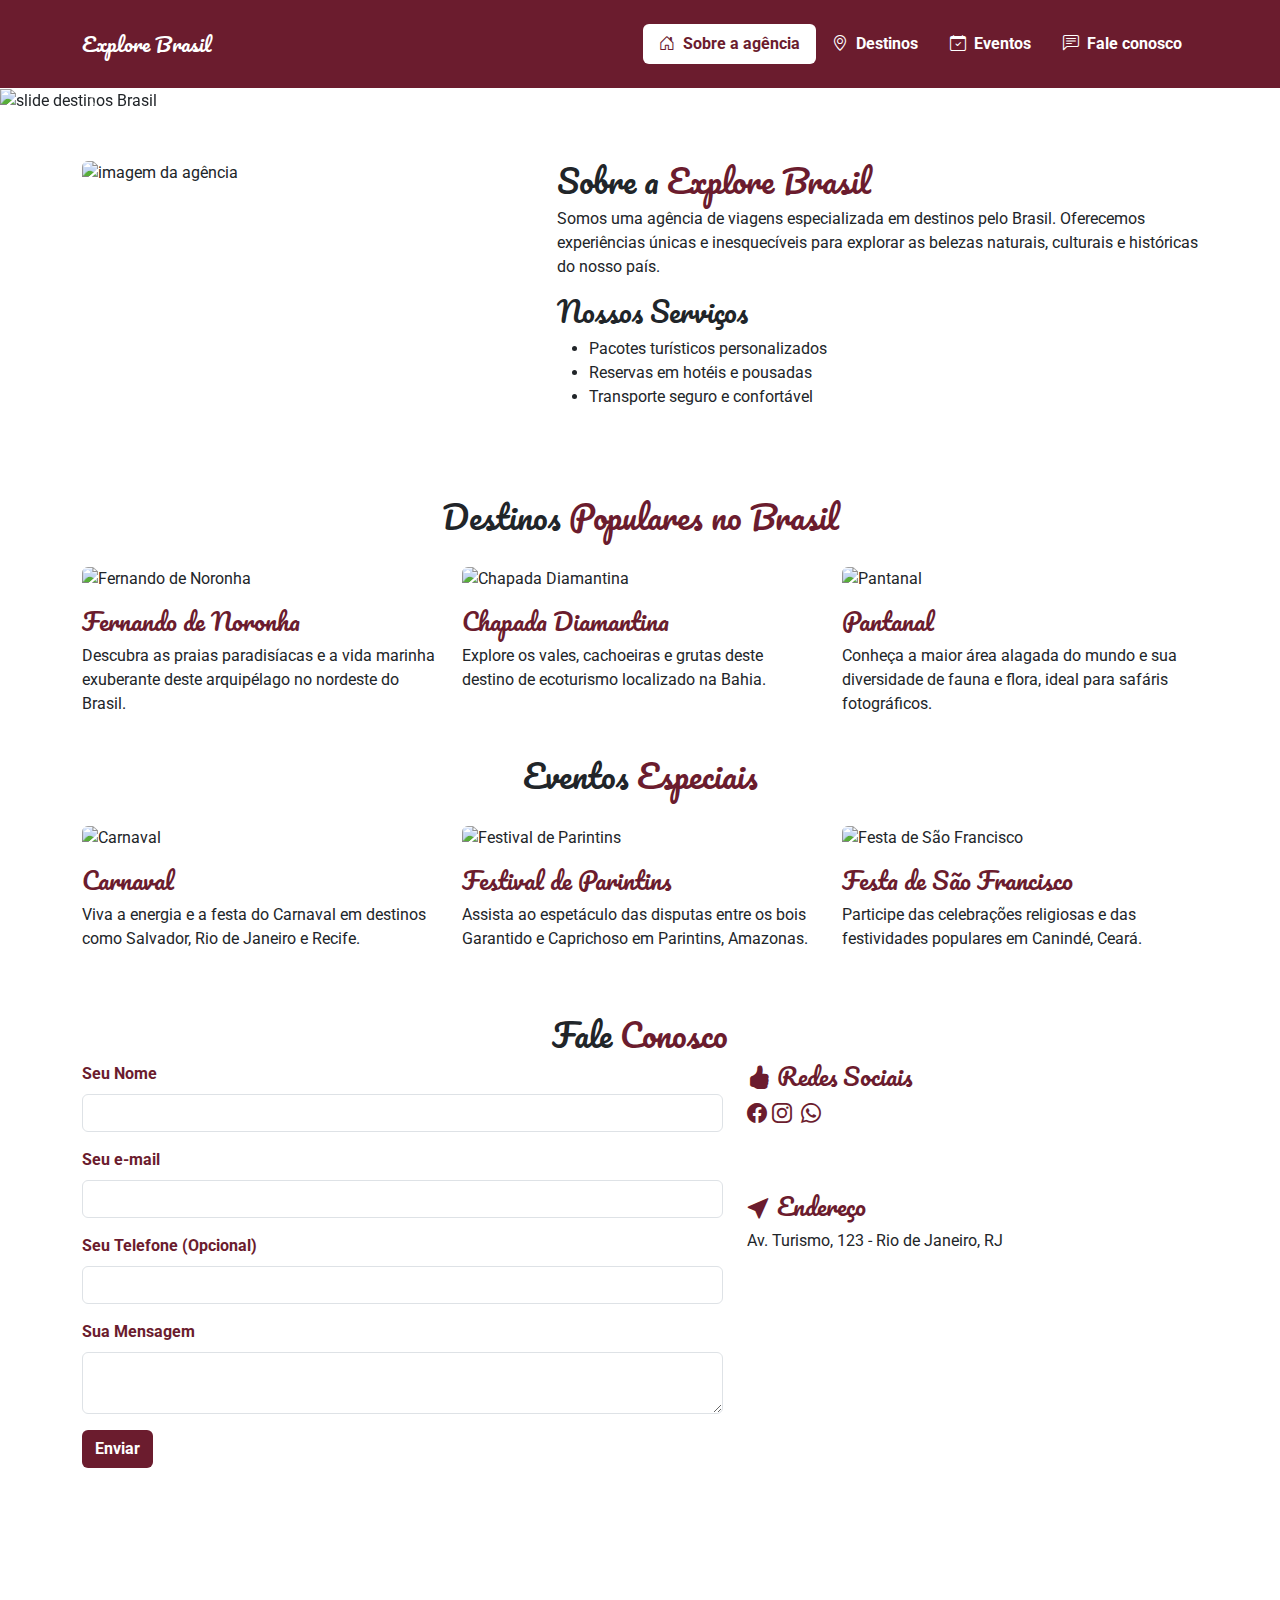
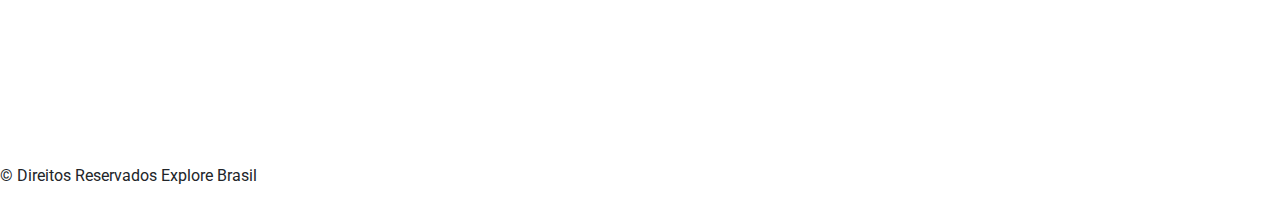
==== index.html @ b636f9ee "Projeto 3" ====
<!DOCTYPE html>
<html lang="pt-BR">
<head>
    <meta charset="UTF-8">
    <meta name="viewport" content="width=device-width, initial-scale=1.0">
    <title>Explore Brasil</title>
    <link rel="stylesheet" href="https://cdn.jsdelivr.net/npm/bootstrap@5.3.2/dist/css/bootstrap.min.css">
    <link rel="preconnect" href="https://fonts.googleapis.com">
    <link rel="preconnect" href="https://fonts.gstatic.com" crossorigin>
    <link href="https://fonts.googleapis.com/css2?family=Pacifico&family=Roboto:wght@400;700&display=swap" rel="stylesheet">
    <link rel="stylesheet" href="https://cdn.jsdelivr.net/npm/bootstrap-icons@1.11.1/font/bootstrap-icons.css">
    <link rel="stylesheet" href="main.css">
    
</head>
<body>
    <header class="navbar navbar-expand-lg sticky-top p-4" id="cabecalho">
        <div class="container">
            <h1 class="navbar-brand m-0 section-title">Explore Brasil</h1>
            <button class="navbar-toggler" data-bs-toggle="collapse" data-bs-target="#menu-navegacao">
                <span class="navbar-toggler-icon"></span>
            </button>
            <nav class="navbar-collapse collapse  justify-content-end" id="menu-navegacao">
                <ul class="nav nav-pills d-block d-md-flex">
                    <li class="nav-item fw-bold">
                        <a href="#sobre-a-agencia" class="nav-link">
                            <i class="bi bi-house-door me-1"></i>
                            Sobre a agência
                        </a>
                    </li>
                    <li class="nav-item fw-bold">
                        <a href="#destinos" class="nav-link">
                            <i class="bi bi-geo-alt me-1"></i>
                            Destinos
                        </a>
                    </li>
                    <li class="nav-item fw-bold">
                        <a href="#eventos" class="nav-link">
                            <i class="bi bi-calendar-check me-1"></i>
                            Eventos
                        </a>
                    </li>
                    <li class="nav-item fw-bold">
                        <a href="#contato" class="nav-link">
                            <i class="bi bi-chat-left-text me-1"></i>
                            Fale conosco
                        </a>
                    </li>
                </ul>
            </nav>
        </div>
    </header>
    <div data-bs-spy="scroll" data-bs-target="#cabecalho" data-bs-smooth-scroll="true">
        <section id="sobre-a-agencia">
            <div class="carousel slide" data-bs-ride="carousel" id="carousel">
                <div class="carousel-inner">
                    <div class="carousel-item active" data-bs-interval="2000">
                        <img src="./images/slides/brasil1.png" alt="slide destinos Brasil">
                    </div>
                    <div class="carousel-item" data-bs-interval="2000">
                        <img src="./images/slides/brasil2.png" alt="slide destinos Brasil">
                    </div>
                    <div class="carousel-item" data-bs-interval="2000">
                        <img src="./images/slides/brasil3.png" alt="slide destinos Brasil">
                    </div>
                </div>
                <button class="carousel-control-prev" type="button" data-bs-target="#carousel" data-bs-slide="prev">
                    <span class="carousel-control-prev-icon"></span>
                </button>
                <button class="carousel-control-next" type="button" data-bs-target="#carousel" data-bs-slide="next">
                    <span class="carousel-control-next-icon"></span>
                </button>
                <div class="carousel-indicators">
                    <button type="button" data-bs-target="#carousel" class="active" data-bs-slide-to="0"></button>
                    <button type="button" data-bs-target="#carousel" data-bs-slide-to="1"></button>
                    <button type="button" data-bs-target="#carousel" data-bs-slide-to="2"></button>
                </div>
            </div>
            <div class="pt-5 pb-5">
                <div class="container">
                    <div class="row">
                        <div class="col-md-5">
                            <img src="./images/agencia.jpg" class="d-block w-100 rounded" alt="imagem da agência">
                        </div>
                        <div class="col-md-7 mt-3 mt-md-0">
                            <h2 class="section-title">Sobre a <span class="text-colored">Explore Brasil</span></h2>
                            <p>
                                Somos uma agência de viagens especializada em destinos pelo Brasil. Oferecemos experiências únicas e inesquecíveis para explorar as belezas naturais, culturais e históricas do nosso país.
                            </p>
                            <h3 class="section-title">Nossos Serviços</h3>
                            <ul>
                                <li>
                                    Pacotes turísticos personalizados
                                </li>
                                <li>
                                    Reservas em hotéis e pousadas
                                </li>
                                <li>
                                    Transporte seguro e confortável
                                </li>
                            </ul>
                        </div>
                    </div>
                </div>
            </div>
        </section>
        <section id="destinos">
            <div class="container">
                <div class="row">
                    <h2 class="section-title text-center mt-4">Destinos <span class="text-colored">Populares no Brasil</span></h2>
                </div>
                <div class="row mt-4">
                    <div class="col-md-4">
                        <img src="./images/destinos/noronha.jpg" alt="Fernando de Noronha" class="d-block w-100 rounded mb-3">
                        <h3 class="section-title text-colored fs-4">
                            Fernando de Noronha
                        </h3>
                        <p>
                            Descubra as praias paradisíacas e a vida marinha exuberante deste arquipélago no nordeste do Brasil.
                        </p>
                    </div>
                    <div class="col-md-4">
                        <img src="./images/destinos/chapada.jpg" alt="Chapada Diamantina" class="d-block w-100 rounded mb-3">
                        <h3 class="section-title text-colored fs-4">
                            Chapada Diamantina
                        </h3>
                        <p>
                            Explore os vales, cachoeiras e grutas deste destino de ecoturismo localizado na Bahia.
                        </p>
                    </div>
                    <div class="col-md-4">
                        <img src="./images/destinos/pantanal.jpg" alt="Pantanal" class="d-block w-100 rounded mb-3">
                        <h3 class="section-title text-colored fs-4">
                            Pantanal
                        </h3>
                        <p>
                            Conheça a maior área alagada do mundo e sua diversidade de fauna e flora, ideal para safáris fotográficos.
                        </p>
                    </div>
                </div>
            </div>
        </section>
        <section id="eventos">
            <div class="container">
                <div class="row">
                    <h2 class="section-title text-center mt-4">Eventos <span class="text-colored">Especiais</span></h2>
                </div>
                <div class="row mt-4">
                    <div class="col-md-4">
                        <img src="./images/eventos/carnaval.jpg" alt="Carnaval" class="d-block w-100 rounded mb-3">
                        <h3 class="section-title text-colored fs-4">
                            Carnaval
                        </h3>
                        <p>
                            Viva a energia e a festa do Carnaval em destinos como Salvador, Rio de Janeiro e Recife.
                        </p>
                    </div>
                    <div class="col-md-4">
                        <img src="./images/eventos/festival.jpg" alt="Festival de Parintins" class="d-block w-100 rounded mb-3">
                        <h3 class="section-title text-colored fs-4">
                            Festival de Parintins
                        </h3>
                        <p>
                            Assista ao espetáculo das disputas entre os bois Garantido e Caprichoso em Parintins, Amazonas.
                        </p>
                    </div>
                    <div class="col-md-4">
                        <img src="./images/eventos/saofrancisco.jpg" alt="Festa de São Francisco" class="d-block w-100 rounded mb-3">
                        <h3 class="section-title text-colored fs-4">
                            Festa de São Francisco
                        </h3>
                        <p>
                            Participe das celebrações religiosas e das festividades populares em Canindé, Ceará.
                        </p>
                    </div>
                </div>
            </div>
        </section>
        <section id="contato"  class="pb-5 pt-5">
            <div class="container">
                <div class="row">
                    <h2 class="section-title text-center">Fale <span class="text-colored">Conosco</span></h2>
                </div>
                <div class="row">
                    <div class="col-md-7 mb-5">
                        <form>
                            <div class="mb-3">
                                <label for="nome" class="form-label fw-bold text-colored">Seu Nome</label>
                                <input type="text" id="nome" name="nome" class="form-control" required>
                            </div>
                            <div class="mb-3">
                                <label for="email" class="form-label fw-bold text-colored">Seu e-mail</label>
                                <input type="email" id="email" name="email" class="form-control" required>
                            </div>
                            <div class="mb-3">
                                <label for="telefone" class="form-label fw-bold text-colored">Seu Telefone (Opcional)</label>
                                <input type="tel" id="telefone" name="telefone" class="form-control">
                            </div>
                            <div class="mb-3">
                                <label for="mensagem" class="form-label fw-bold text-colored">Sua Mensagem</label>
                                <textarea class="form-control" id="mensagem" required></textarea>
                            </div>
                            <button type="submit" class="btn fw-bold">Enviar</button>
                        </form>
                    </div>
                    <div class="col-md-5">
                        <div class="row">
                            <h3 class="section-title fs-4 text-colored">
                                <i class="bi bi-hand-thumbs-up-fill"></i>
                                Redes Sociais
                            </h3>
                            <ul class="social-links">
                                <li class="fs-5">
                                    <a href="#">
                                        <i class="bi bi-facebook text-colored"></i>
                                    </a>
                                </li>
                                <li class="fs-5">
                                    <a href="#">
                                        <i class="bi bi-instagram text-colored"></i>
                                    </a>
                                </li>
                                <li class="fs-5 ms-1 me-1">
                                    <a href="#">
                                        <i class="bi bi-whatsapp text-colored"></i>
                                    </a>
                                </li>
                            </ul>
                        </div>
                        <div class="row">
                            <h3 class="section-title fs-4 text-colored mt-5">
                                <i class="bi bi-cursor-fill"></i>
                                Endereço
                            </h3>
                            <p>
                                Av. Turismo, 123 - Rio de Janeiro, RJ
                            </p>
                        </div>
                    </div>
                </div>
            </div>
        </section>
        <section id="rodapé">
            <footer>
                <p>
                    &copy; Direitos Reservados Explore Brasil
                </p>
            </footer>
        </section>
    </div>

    <script src="https://code.jquery.com/jquery-3.7.1.min.js"></script>
    <script src="./js/jquery.mask.min.js"></script>
    <script src="./js/jquery.validate.min.js"></script>
    <script src="https://cdn.jsdelivr.net/npm/bootstrap@5.3.2/dist/js/bootstrap.bundle.min.js"></script>

    <script>
        $(document).ready(function(){
            $('#telefone').mask('(00) 00000-0000')

            $('form').validate({
                rules: {
                    nome: {
                        required: true
                    },
                    telefone: {
                        required: true
                    },
                    email: {
                        required: true,
                        email: true
                    }
                }

            })
        })
    </script>
</body>
</html>
---- main.css ----
body {
    font-family: Roboto, sans-serif;
}

.navbar {
    background-color: #6b1c2e; 
}

#cabecalho .nav .nav-link.active {
    background-color: #fff;
    color: #6b1c2e; 
}


#cabecalho .nav .nav-link,
.navbar-brand,
.navbar-brand:hover,
.nav-cardapio .nav-link.active:hover {
    color: #fff;
}

.navbar-toggler {
    background-color: #ffeae6;
}

.section-title {
    font-family: Pacifico, cursive;
}


#sobre-o-restaurante {
    background-color: #d88f8f;
}

.text-colored {
    color: #6b1c2e; 
}

.nav-cardapio .nav-link.active,
#contato button {
    background-color: #6b1c2e; 
    color: #fff;
}

.nav-cardapio .nav-link:hover {
    color: #6b1c2e; 
}

#cardapio {
    background-color: #d88f8f;
    color: #000;
}

.social-links li {
    list-style: none;
    display: inline;
}

.social-links a {
    text-decoration: none;
}

#rodapé {
    margin-top: 200px;
}

@media (max-width:767px) {
    .carousel-item img {
        height: 280px;
    }
}
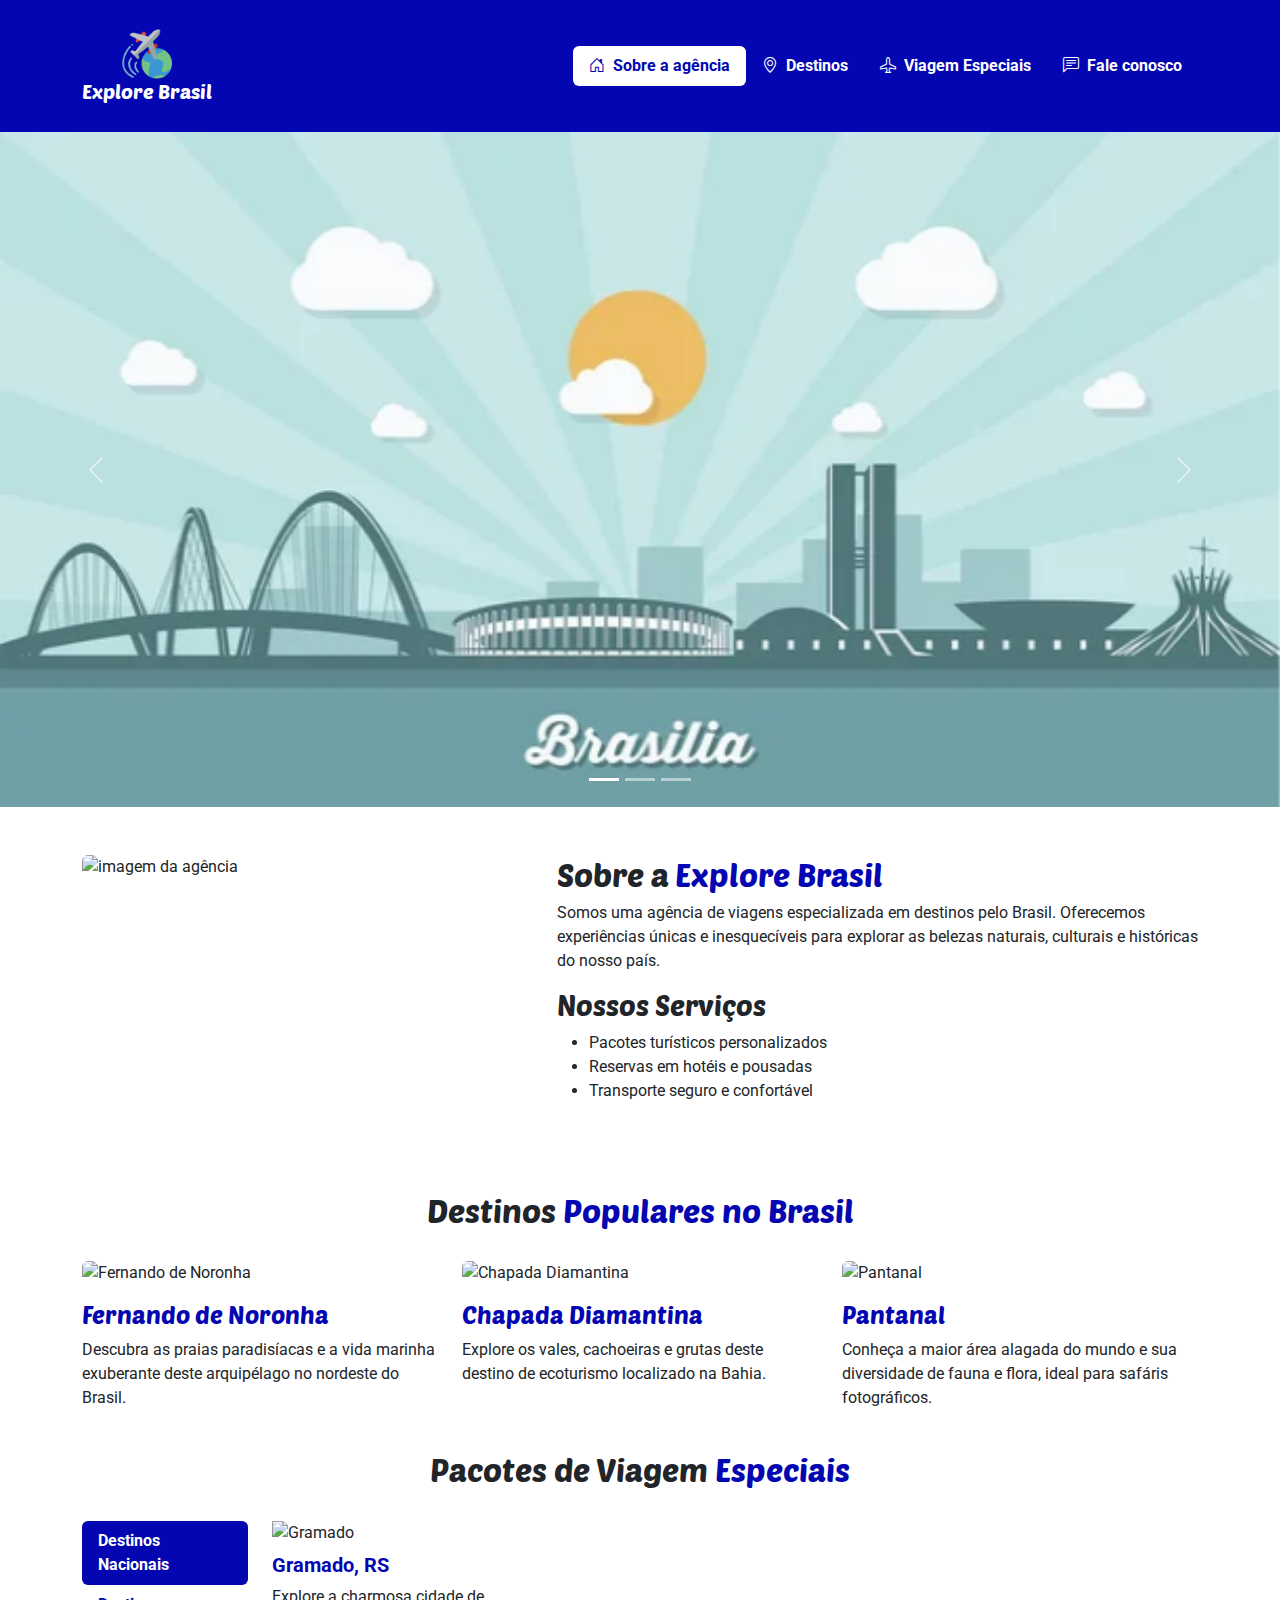
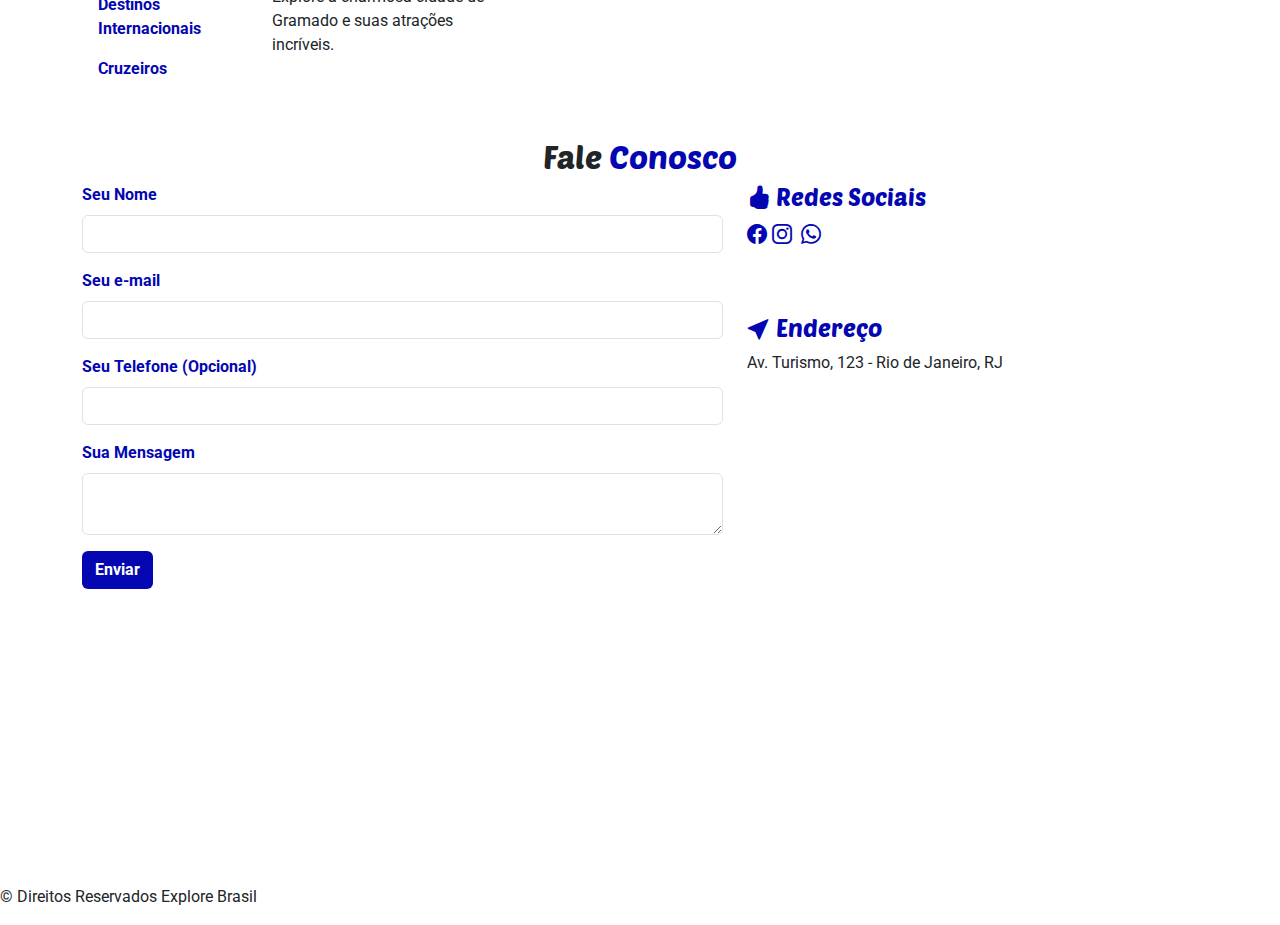
==== commit 40c09f3c: "ajustes layout" ====
--- a/index.html
+++ b/index.html
@@ -4,10 +4,14 @@
     <meta charset="UTF-8">
     <meta name="viewport" content="width=device-width, initial-scale=1.0">
     <title>Explore Brasil</title>
+    <link rel="icon" type="image/png" sizes="32X32" href="./images/logo.png">
     <link rel="stylesheet" href="https://cdn.jsdelivr.net/npm/bootstrap@5.3.2/dist/css/bootstrap.min.css">
     <link rel="preconnect" href="https://fonts.googleapis.com">
     <link rel="preconnect" href="https://fonts.gstatic.com" crossorigin>
     <link href="https://fonts.googleapis.com/css2?family=Pacifico&family=Roboto:wght@400;700&display=swap" rel="stylesheet">
+    <link rel="preconnect" href="https://fonts.googleapis.com">
+    <link rel="preconnect" href="https://fonts.gstatic.com" crossorigin>
+    <link href="https://fonts.googleapis.com/css2?family=Poetsen+One&display=swap" rel="stylesheet">
     <link rel="stylesheet" href="https://cdn.jsdelivr.net/npm/bootstrap-icons@1.11.1/font/bootstrap-icons.css">
     <link rel="stylesheet" href="main.css">
     
@@ -15,7 +19,8 @@
 <body>
     <header class="navbar navbar-expand-lg sticky-top p-4" id="cabecalho">
         <div class="container">
-            <h1 class="navbar-brand m-0 section-title">Explore Brasil</h1>
+            
+            <h1 class="navbar-brand m-0 section-title text-center"><img id="logo" src="images/logo.png" alt="logo"><br>Explore Brasil</h1>
             <button class="navbar-toggler" data-bs-toggle="collapse" data-bs-target="#menu-navegacao">
                 <span class="navbar-toggler-icon"></span>
             </button>
@@ -35,8 +40,8 @@
                     </li>
                     <li class="nav-item fw-bold">
                         <a href="#eventos" class="nav-link">
-                            <i class="bi bi-calendar-check me-1"></i>
-                            Eventos
+                            <i class="bi bi-airplane me-1"></i>
+                            Viagem Especiais
                         </a>
                     </li>
                     <li class="nav-item fw-bold">
@@ -54,13 +59,13 @@
             <div class="carousel slide" data-bs-ride="carousel" id="carousel">
                 <div class="carousel-inner">
                     <div class="carousel-item active" data-bs-interval="2000">
-                        <img src="./images/slides/brasil1.png" alt="slide destinos Brasil">
+                        <img src="./images/slides/slide1.jpg" alt="slide destinos Brasil">
                     </div>
                     <div class="carousel-item" data-bs-interval="2000">
-                        <img src="./images/slides/brasil2.png" alt="slide destinos Brasil">
+                        <img src="./images/slides/slide2.jpg" alt="slide destinos Brasil">
                     </div>
                     <div class="carousel-item" data-bs-interval="2000">
-                        <img src="./images/slides/brasil3.png" alt="slide destinos Brasil">
+                        <img src="./images/slides/slide3.jpg" alt="slide destinos Brasil">
                     </div>
                 </div>
                 <button class="carousel-control-prev" type="button" data-bs-target="#carousel" data-bs-slide="prev">
@@ -142,35 +147,55 @@
         <section id="eventos">
             <div class="container">
                 <div class="row">
-                    <h2 class="section-title text-center mt-4">Eventos <span class="text-colored">Especiais</span></h2>
+                    <h2 class="section-title text-center mt-4">Pacotes de Viagem <span class="text-colored">Especiais</span></h2>
                 </div>
                 <div class="row mt-4">
-                    <div class="col-md-4">
-                        <img src="./images/eventos/carnaval.jpg" alt="Carnaval" class="d-block w-100 rounded mb-3">
-                        <h3 class="section-title text-colored fs-4">
-                            Carnaval
-                        </h3>
-                        <p>
-                            Viva a energia e a festa do Carnaval em destinos como Salvador, Rio de Janeiro e Recife.
-                        </p>
-                    </div>
-                    <div class="col-md-4">
-                        <img src="./images/eventos/festival.jpg" alt="Festival de Parintins" class="d-block w-100 rounded mb-3">
-                        <h3 class="section-title text-colored fs-4">
-                            Festival de Parintins
-                        </h3>
-                        <p>
-                            Assista ao espetáculo das disputas entre os bois Garantido e Caprichoso em Parintins, Amazonas.
-                        </p>
-                    </div>
-                    <div class="col-md-4">
-                        <img src="./images/eventos/saofrancisco.jpg" alt="Festa de São Francisco" class="d-block w-100 rounded mb-3">
-                        <h3 class="section-title text-colored fs-4">
-                            Festa de São Francisco
-                        </h3>
-                        <p>
-                            Participe das celebrações religiosas e das festividades populares em Canindé, Ceará.
-                        </p>
+                    <aside class="col-md-2">
+                        <nav class="nav nav-pills flex-colum nav-cardapio">
+                            <button type="button" data-bs-toggle="tab" data-bs-target="#nacionais" class="fw-bold text-start nav-link text-colored active">Destinos Nacionais</button>
+                            <button type="button" data-bs-toggle="tab" data-bs-target="#internacionais" class="fw-bold text-start nav-link text-colored ">Destinos Internacionais</button>
+                            <button type="button" data-bs-toggle="tab" data-bs-target="#cruzeiros" class="fw-bold text-start nav-link text-colored ">Cruzeiros</button>
+                        </nav>
+                    </aside>
+                    <div class="col-md-10">
+                        <div class="tab-content">
+                            <div class="tab-pane active" id="nacionais">
+                                <div class="row">
+                                    <div class="col-md-3">
+                                        <img class="d-block w-100" src="./images/pacotes/nacionais/gramado.jpg" alt="Gramado">
+                                        <h5 class="text-colored fw-bold mt-2">Gramado, RS</h5>
+                                        <p>
+                                            Explore a charmosa cidade de Gramado e suas atrações incríveis.
+                                        </p>
+                                    </div>
+                                    <!-- Outros pacotes nacionais aqui -->
+                                </div>
+                            </div>
+                            <div class="tab-pane" id="internacionais">
+                                <div class="row">
+                                    <div class="col-md-3">
+                                        <img class="d-block w-100" src="./images/pacotes/internacionais/paris.jpg" alt="Paris">
+                                        <h5 class="text-colored fw-bold mt-2">Paris, França</h5>
+                                        <p>
+                                            Descubra a Cidade Luz e suas maravilhas culturais e gastronômicas.
+                                        </p>
+                                    </div>
+                                    <!-- Outros pacotes internacionais aqui -->
+                                </div>
+                            </div>    
+                            <div class="tab-pane" id="cruzeiros">
+                                <div class="row">
+                                    <div class="col-md-3">
+                                        <img class="d-block w-100" src="./images/pacotes/cruzeiros/caribe.jpg" alt="Caribe">
+                                        <h5 class="text-colored fw-bold mt-2">Cruzeiro pelo Caribe</h5>
+                                        <p>
+                                            Relaxe em praias paradisíacas e aproveite o sol do Caribe.
+                                        </p>
+                                    </div>
+                                    <!-- Outros pacotes de cruzeiros aqui -->
+                                </div>
+                            </div>
+                        </div>
                     </div>
                 </div>
             </div>
--- a/main.css
+++ b/main.css
@@ -3,12 +3,12 @@
 }
 
 .navbar {
-    background-color: #6b1c2e; 
+    background-color: #0306b1; 
 }
 
 #cabecalho .nav .nav-link.active {
     background-color: #fff;
-    color: #6b1c2e; 
+    color: #0306b1; 
 }
 
 
@@ -20,34 +20,34 @@
 }
 
 .navbar-toggler {
-    background-color: #ffeae6;
+    background-color: #cdd8ff;
 }
 
 .section-title {
-    font-family: Pacifico, cursive;
+    font-family: Poetsen One, sans-serif;
 }
 
 
 #sobre-o-restaurante {
-    background-color: #d88f8f;
+    background-color: #7071b9;
 }
 
 .text-colored {
-    color: #6b1c2e; 
+    color: #0306b1; 
 }
 
 .nav-cardapio .nav-link.active,
 #contato button {
-    background-color: #6b1c2e; 
+    background-color: #0306b1; 
     color: #fff;
 }
 
 .nav-cardapio .nav-link:hover {
-    color: #6b1c2e; 
+    color: #0306b1; 
 }
 
 #cardapio {
-    background-color: #d88f8f;
+    background-color: #7071b9;
     color: #000;
 }
 
@@ -64,6 +64,16 @@
     margin-top: 200px;
 }
 
+.carousel-item img{
+    width: 100vw;
+    height: 75vh;
+}
+
+#logo{
+    width: 50px;
+
+}
+
 @media (max-width:767px) {
     .carousel-item img {
         height: 280px;
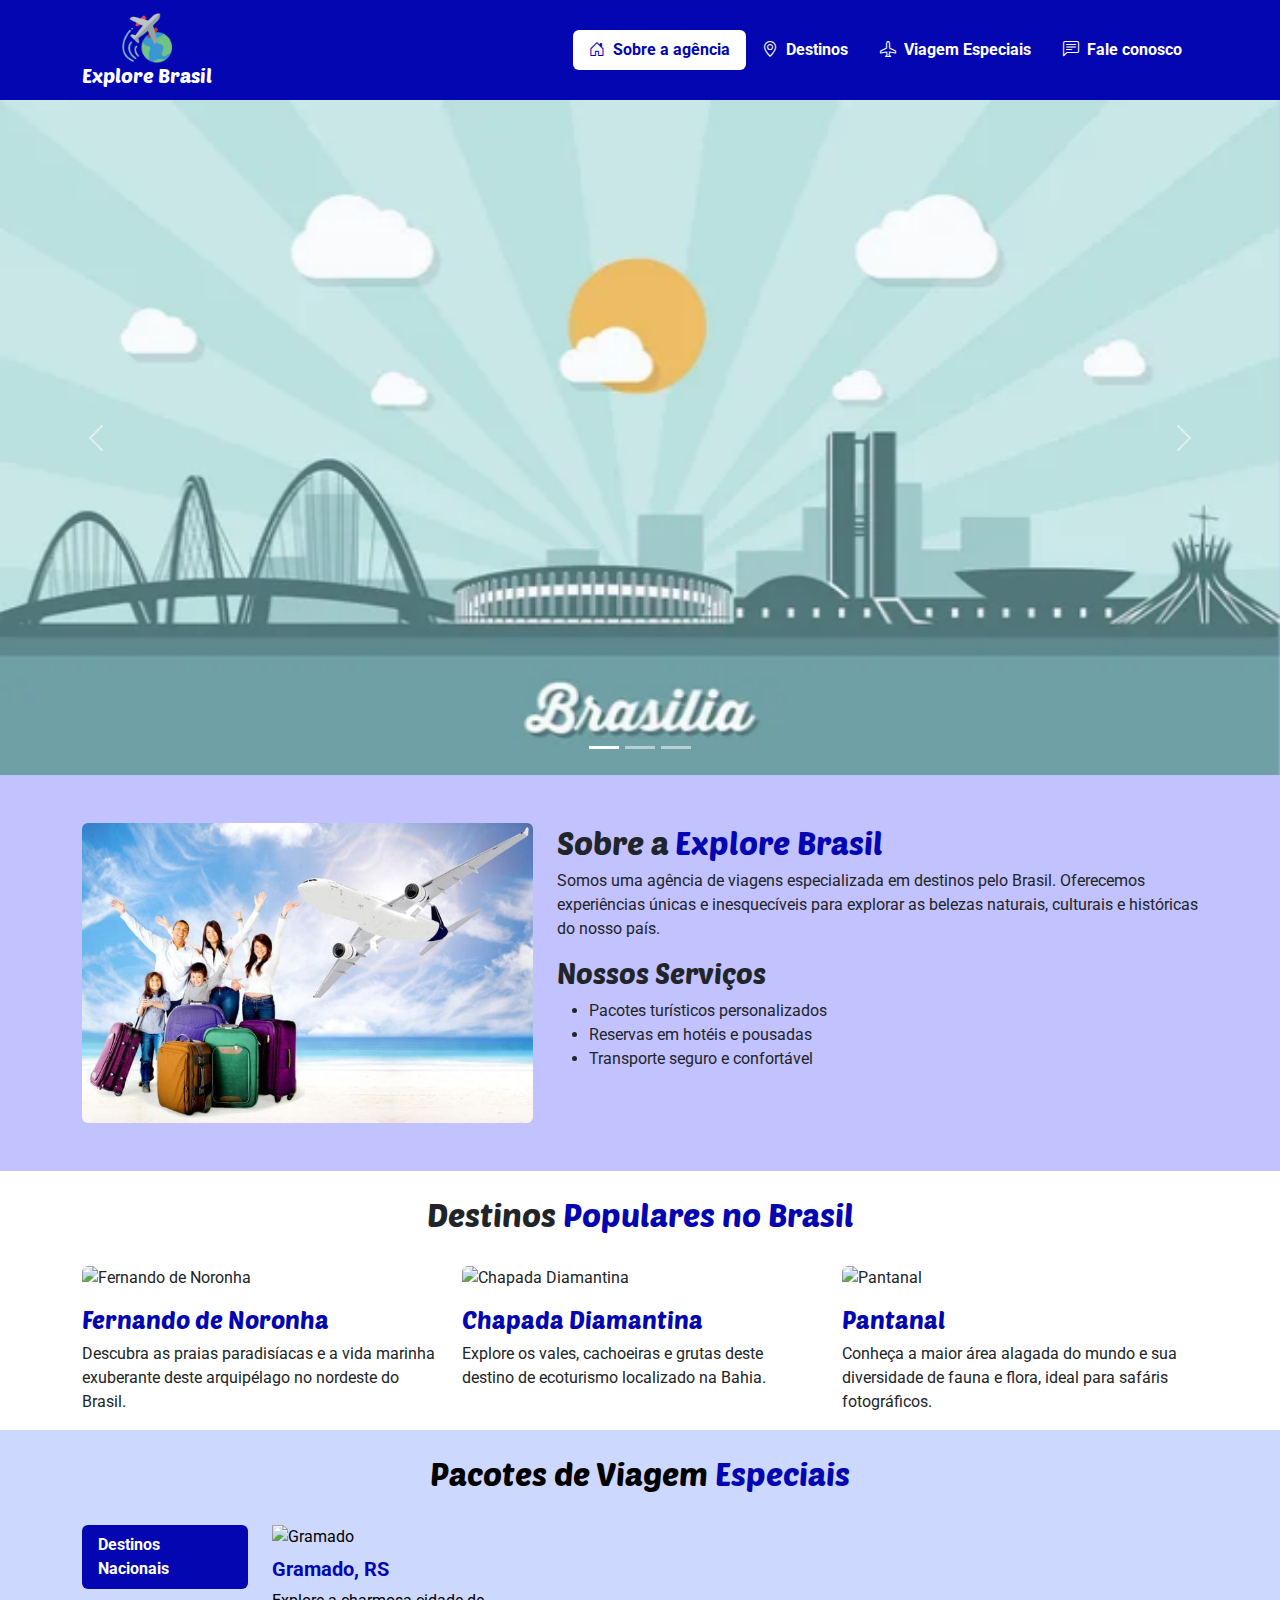
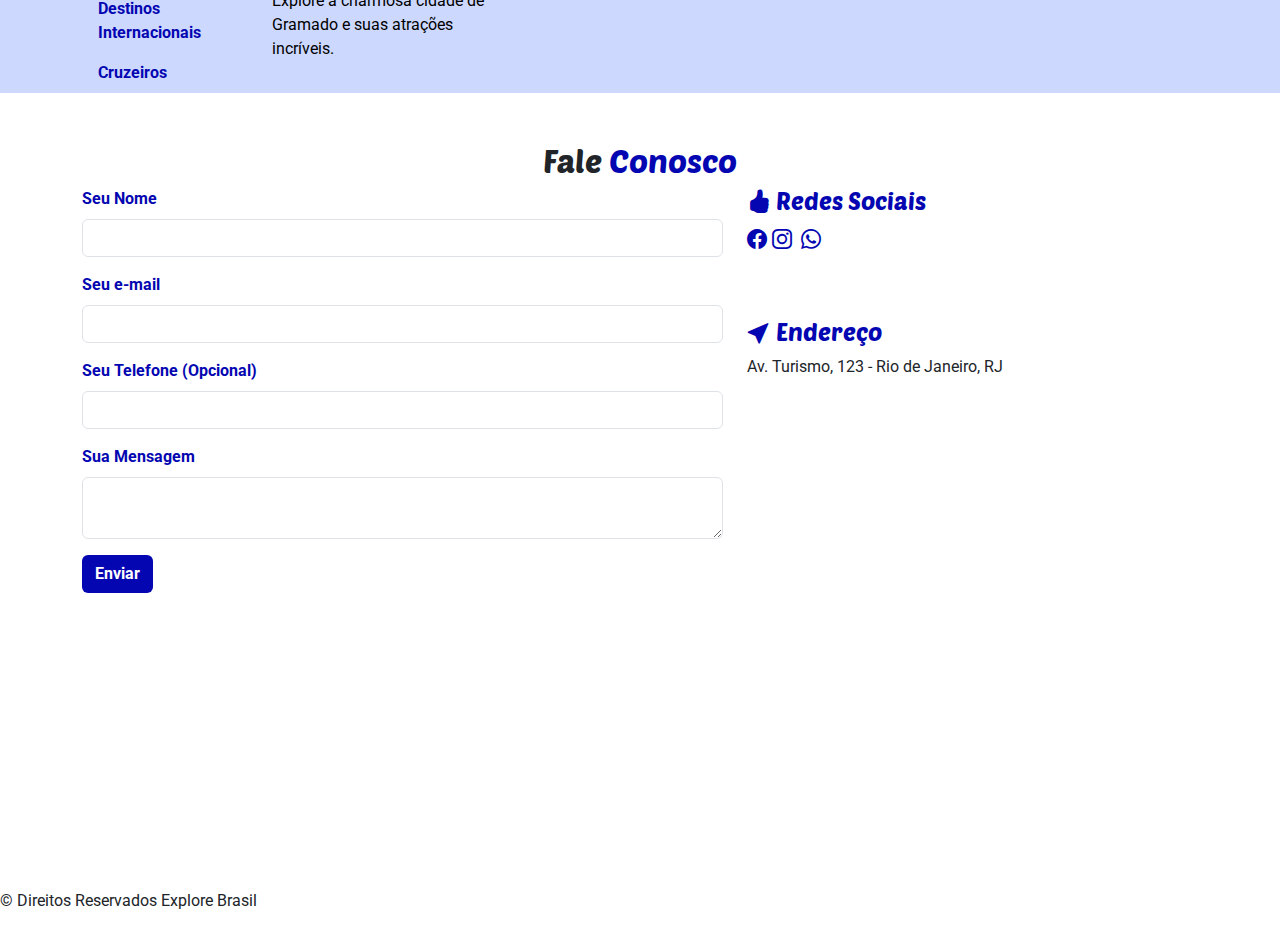
==== commit b45de3b3: "imagens agencia" ====
--- a/index.html
+++ b/index.html
@@ -17,7 +17,7 @@
     
 </head>
 <body>
-    <header class="navbar navbar-expand-lg sticky-top p-4" id="cabecalho">
+    <header class="navbar navbar-expand-lg sticky-top p-2" id="cabecalho">
         <div class="container">
             
             <h1 class="navbar-brand m-0 section-title text-center"><img id="logo" src="images/logo.png" alt="logo"><br>Explore Brasil</h1>
@@ -84,7 +84,7 @@
                 <div class="container">
                     <div class="row">
                         <div class="col-md-5">
-                            <img src="./images/agencia.jpg" class="d-block w-100 rounded" alt="imagem da agência">
+                            <img src="./images/agenciaa.jpg" class="d-block w-100 rounded" alt="imagem da agência">
                         </div>
                         <div class="col-md-7 mt-3 mt-md-0">
                             <h2 class="section-title">Sobre a <span class="text-colored">Explore Brasil</span></h2>
@@ -151,7 +151,7 @@
                 </div>
                 <div class="row mt-4">
                     <aside class="col-md-2">
-                        <nav class="nav nav-pills flex-colum nav-cardapio">
+                        <nav class="nav nav-pills flex-colum nav-pacotes">
                             <button type="button" data-bs-toggle="tab" data-bs-target="#nacionais" class="fw-bold text-start nav-link text-colored active">Destinos Nacionais</button>
                             <button type="button" data-bs-toggle="tab" data-bs-target="#internacionais" class="fw-bold text-start nav-link text-colored ">Destinos Internacionais</button>
                             <button type="button" data-bs-toggle="tab" data-bs-target="#cruzeiros" class="fw-bold text-start nav-link text-colored ">Cruzeiros</button>
--- a/main.css
+++ b/main.css
@@ -15,7 +15,7 @@
 #cabecalho .nav .nav-link,
 .navbar-brand,
 .navbar-brand:hover,
-.nav-cardapio .nav-link.active:hover {
+.nav-pacotes .nav-link.active:hover {
     color: #fff;
 }
 
@@ -28,26 +28,26 @@
 }
 
 
-#sobre-o-restaurante {
-    background-color: #7071b9;
+#sobre-a-agencia {
+    background-color: #c1c2ff;
 }
 
 .text-colored {
     color: #0306b1; 
 }
 
-.nav-cardapio .nav-link.active,
+.nav-pacotes .nav-link.active,
 #contato button {
     background-color: #0306b1; 
     color: #fff;
 }
 
-.nav-cardapio .nav-link:hover {
+.nav-pacotes .nav-link:hover {
     color: #0306b1; 
 }
 
-#cardapio {
-    background-color: #7071b9;
+#eventos {
+    background-color: #cdd8ff;
     color: #000;
 }
 
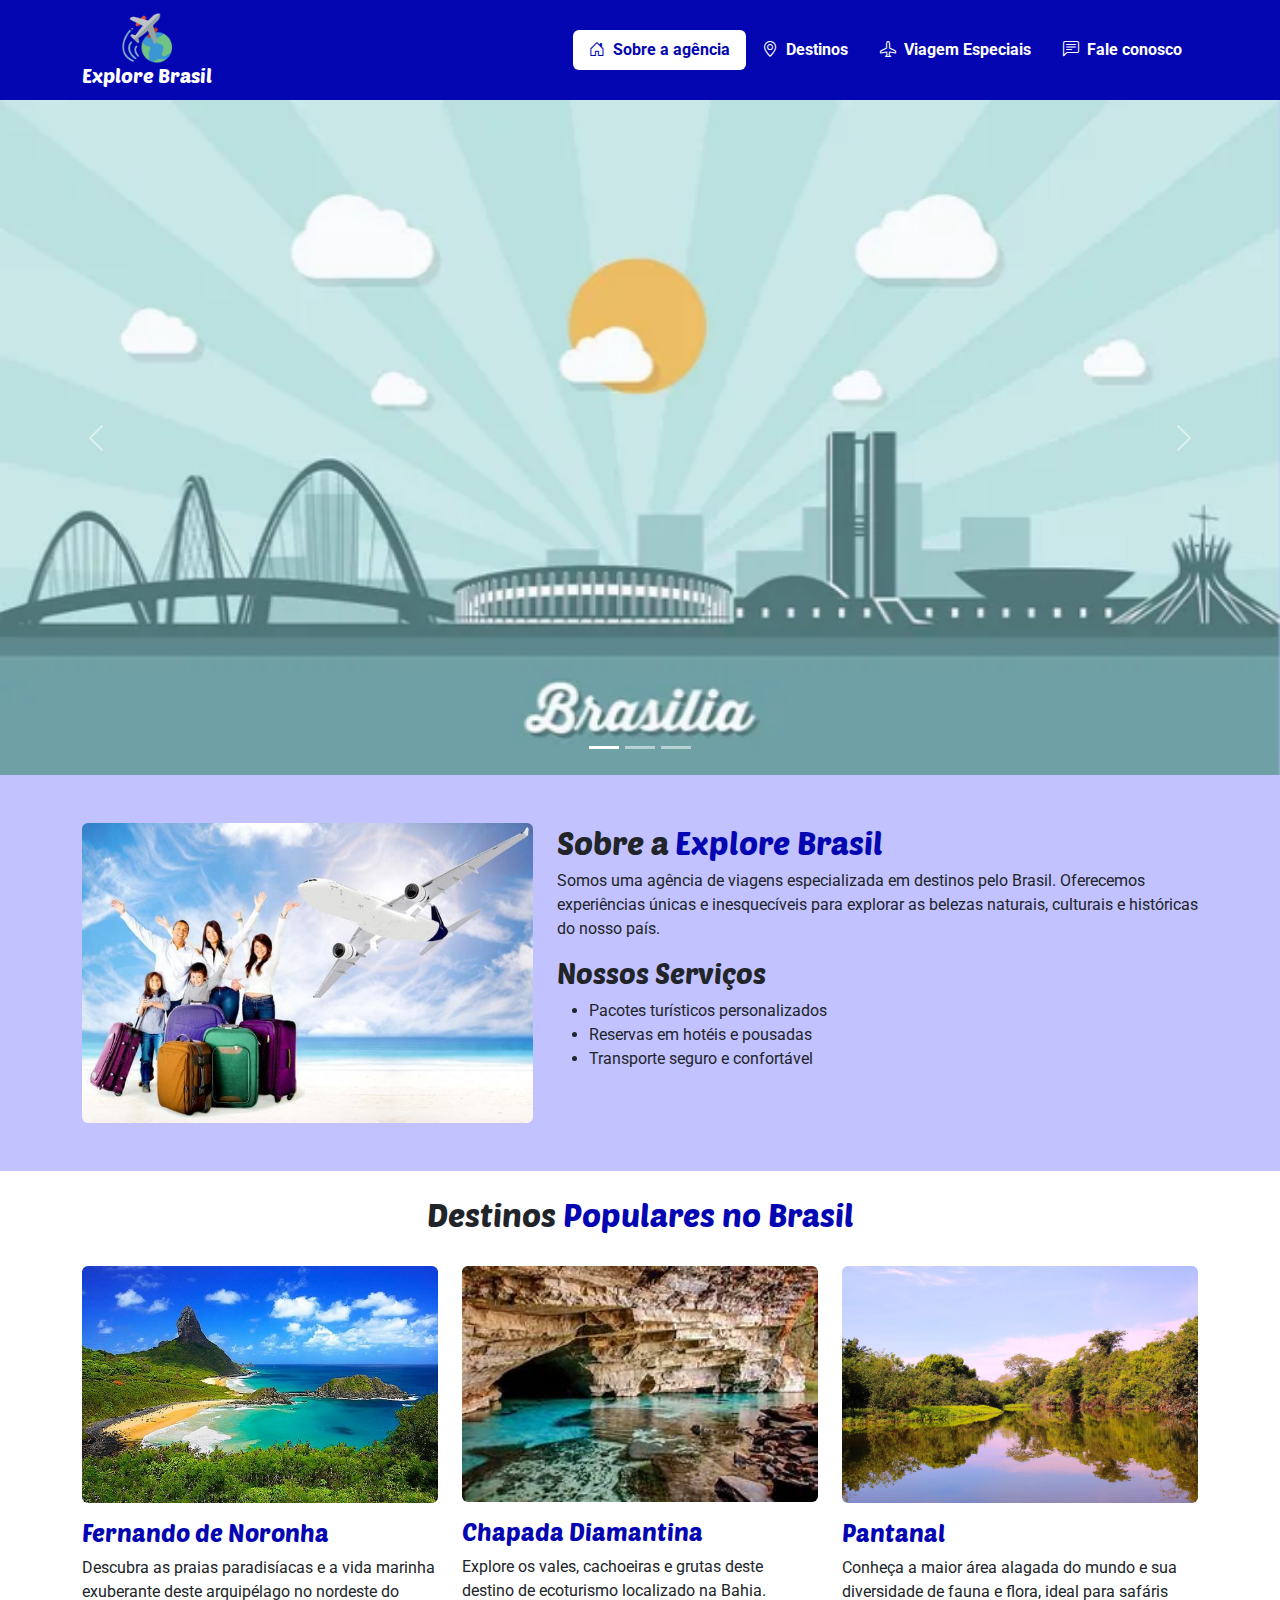
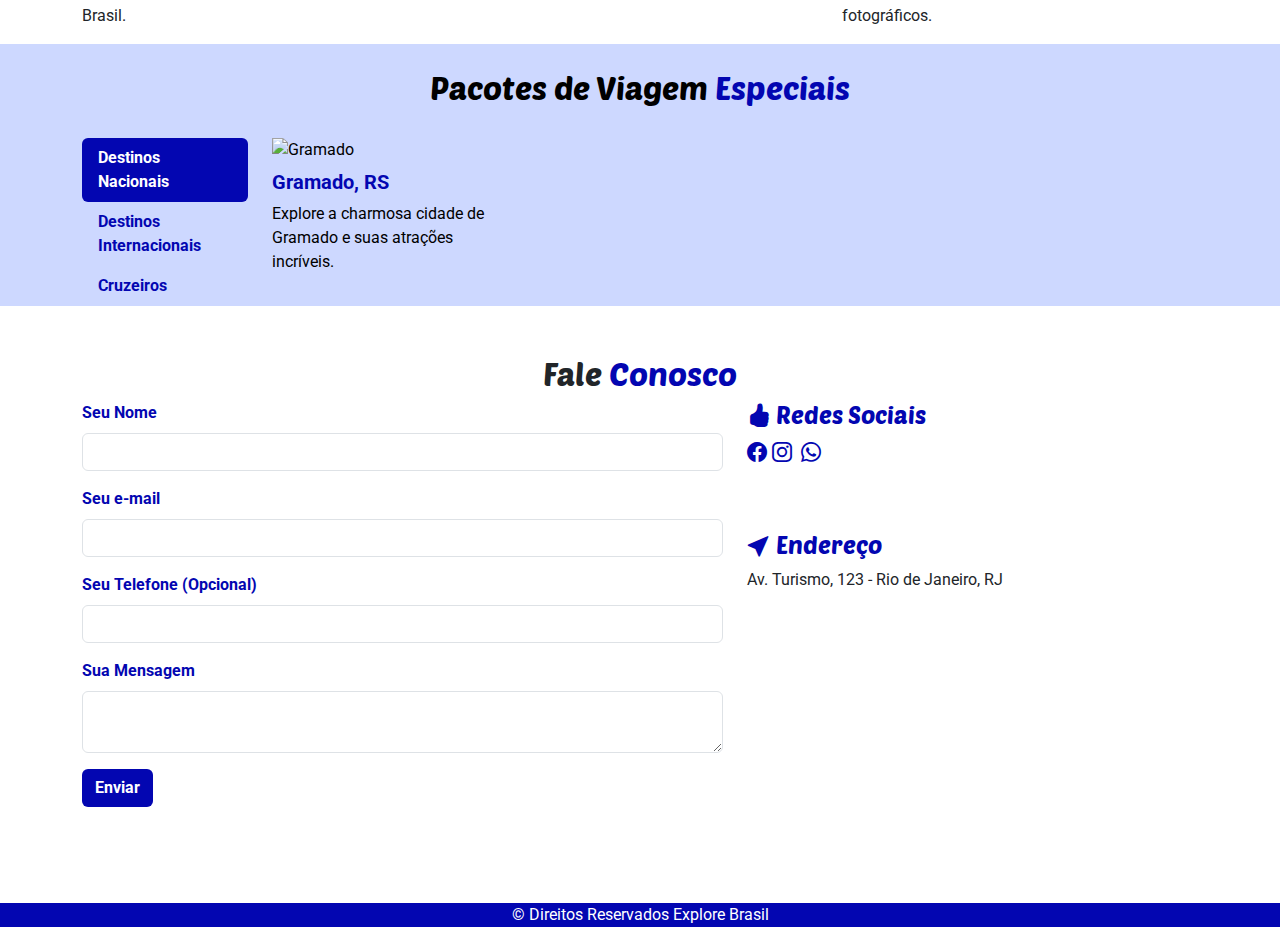
==== commit 54d84c86: "imagens" ====
--- a/index.html
+++ b/index.html
@@ -115,7 +115,7 @@
                 </div>
                 <div class="row mt-4">
                     <div class="col-md-4">
-                        <img src="./images/destinos/noronha.jpg" alt="Fernando de Noronha" class="d-block w-100 rounded mb-3">
+                        <img src="images/eventos/fernando_de_Noronha.jpg" alt="Fernando de Noronha" class="d-block w-100 rounded mb-3">
                         <h3 class="section-title text-colored fs-4">
                             Fernando de Noronha
                         </h3>
@@ -124,7 +124,7 @@
                         </p>
                     </div>
                     <div class="col-md-4">
-                        <img src="./images/destinos/chapada.jpg" alt="Chapada Diamantina" class="d-block w-100 rounded mb-3">
+                        <img src="images/eventos/chapada_diamantina.jpeg" alt="Chapada Diamantina" class="d-block w-100 rounded mb-3">
                         <h3 class="section-title text-colored fs-4">
                             Chapada Diamantina
                         </h3>
@@ -133,7 +133,7 @@
                         </p>
                     </div>
                     <div class="col-md-4">
-                        <img src="./images/destinos/pantanal.jpg" alt="Pantanal" class="d-block w-100 rounded mb-3">
+                        <img src="images/eventos/Pantanal.jpg" alt="Pantanal" class="d-block w-100 rounded mb-3">
                         <h3 class="section-title text-colored fs-4">
                             Pantanal
                         </h3>
@@ -162,7 +162,7 @@
                             <div class="tab-pane active" id="nacionais">
                                 <div class="row">
                                     <div class="col-md-3">
-                                        <img class="d-block w-100" src="./images/pacotes/nacionais/gramado.jpg" alt="Gramado">
+                                        <img class="d-block w-100" src="images/cardapio/" alt="Gramado">
                                         <h5 class="text-colored fw-bold mt-2">Gramado, RS</h5>
                                         <p>
                                             Explore a charmosa cidade de Gramado e suas atrações incríveis.
@@ -264,13 +264,11 @@
                 </div>
             </div>
         </section>
-        <section id="rodapé">
-            <footer>
-                <p>
+        <footer class="text-center">
+                <p class="m-0">
                     &copy; Direitos Reservados Explore Brasil
                 </p>
-            </footer>
-        </section>
+        </footer>
     </div>
 
     <script src="https://code.jquery.com/jquery-3.7.1.min.js"></script>
--- a/main.css
+++ b/main.css
@@ -60,10 +60,6 @@
     text-decoration: none;
 }
 
-#rodapé {
-    margin-top: 200px;
-}
-
 .carousel-item img{
     width: 100vw;
     height: 75vh;
@@ -74,6 +70,11 @@
 
 }
 
+footer{
+    background-color: #0306b1; 
+    color: #fff;
+}
+
 @media (max-width:767px) {
     .carousel-item img {
         height: 280px;
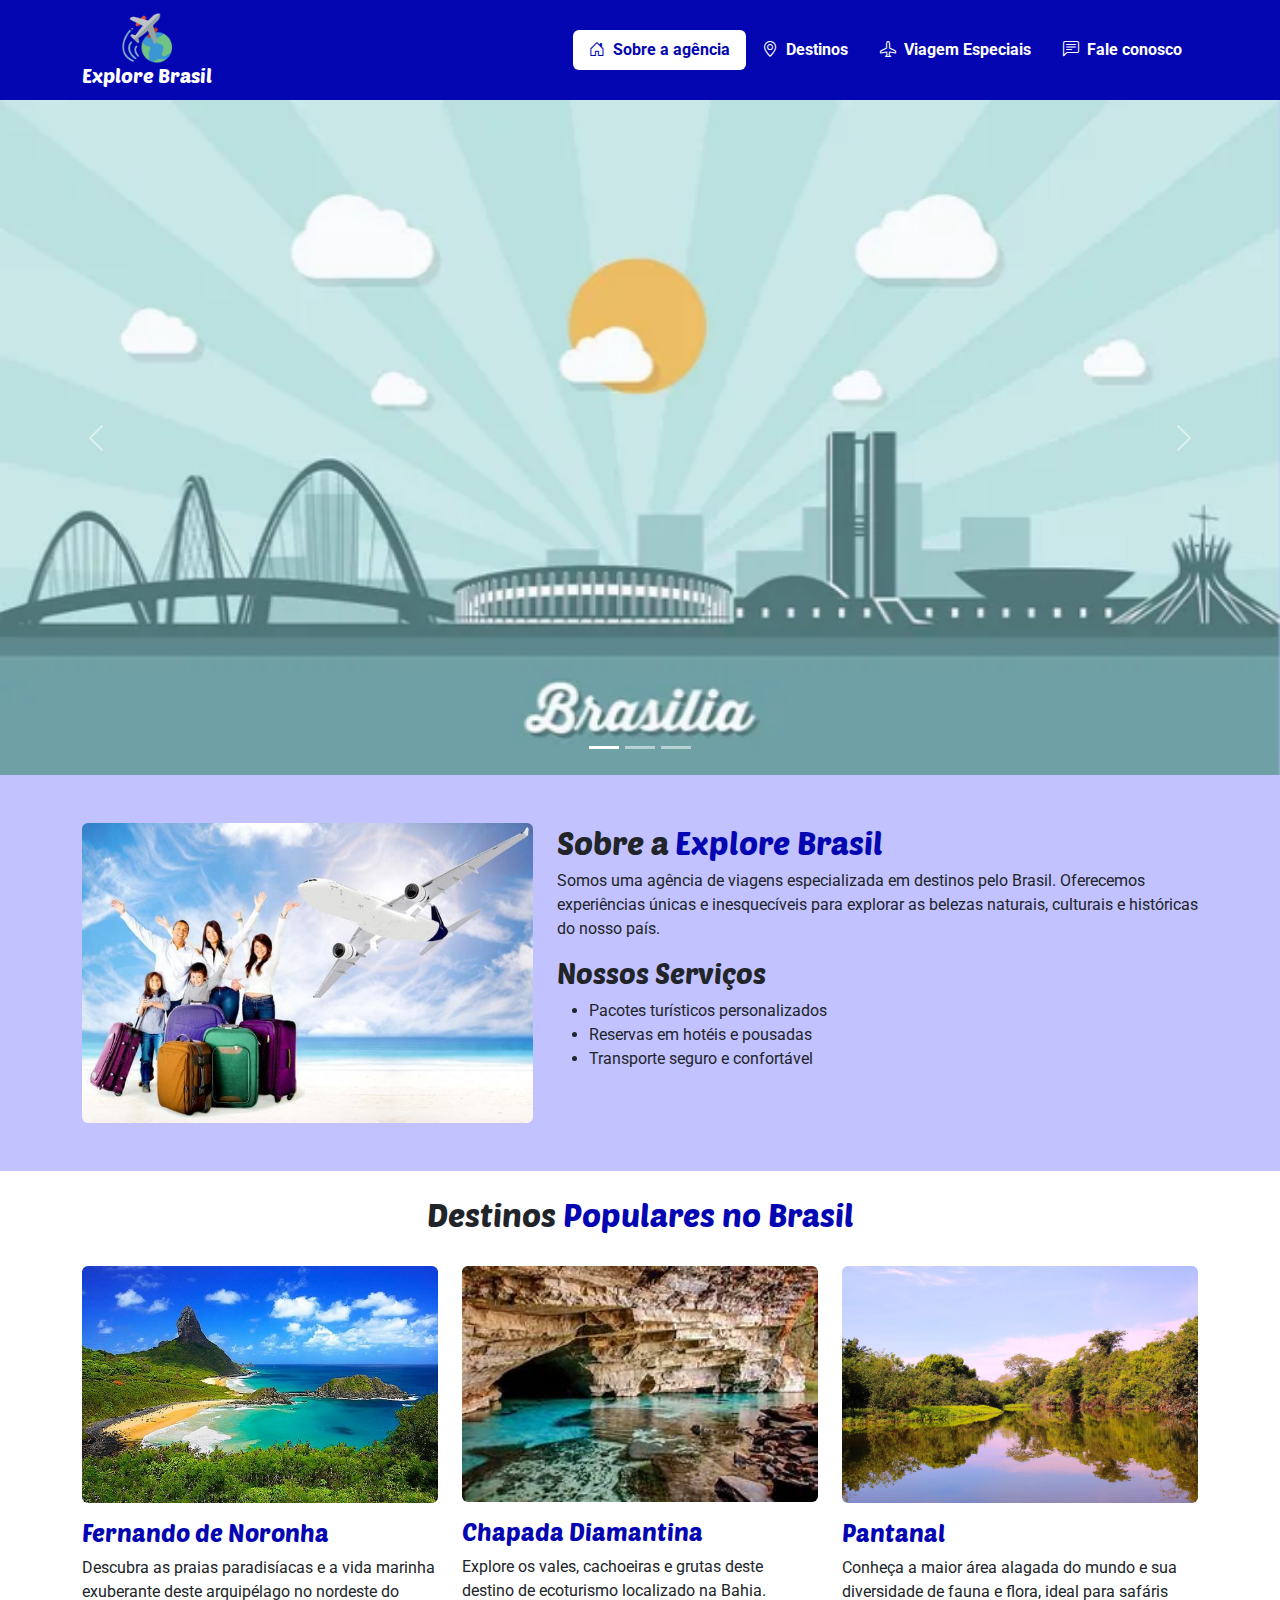
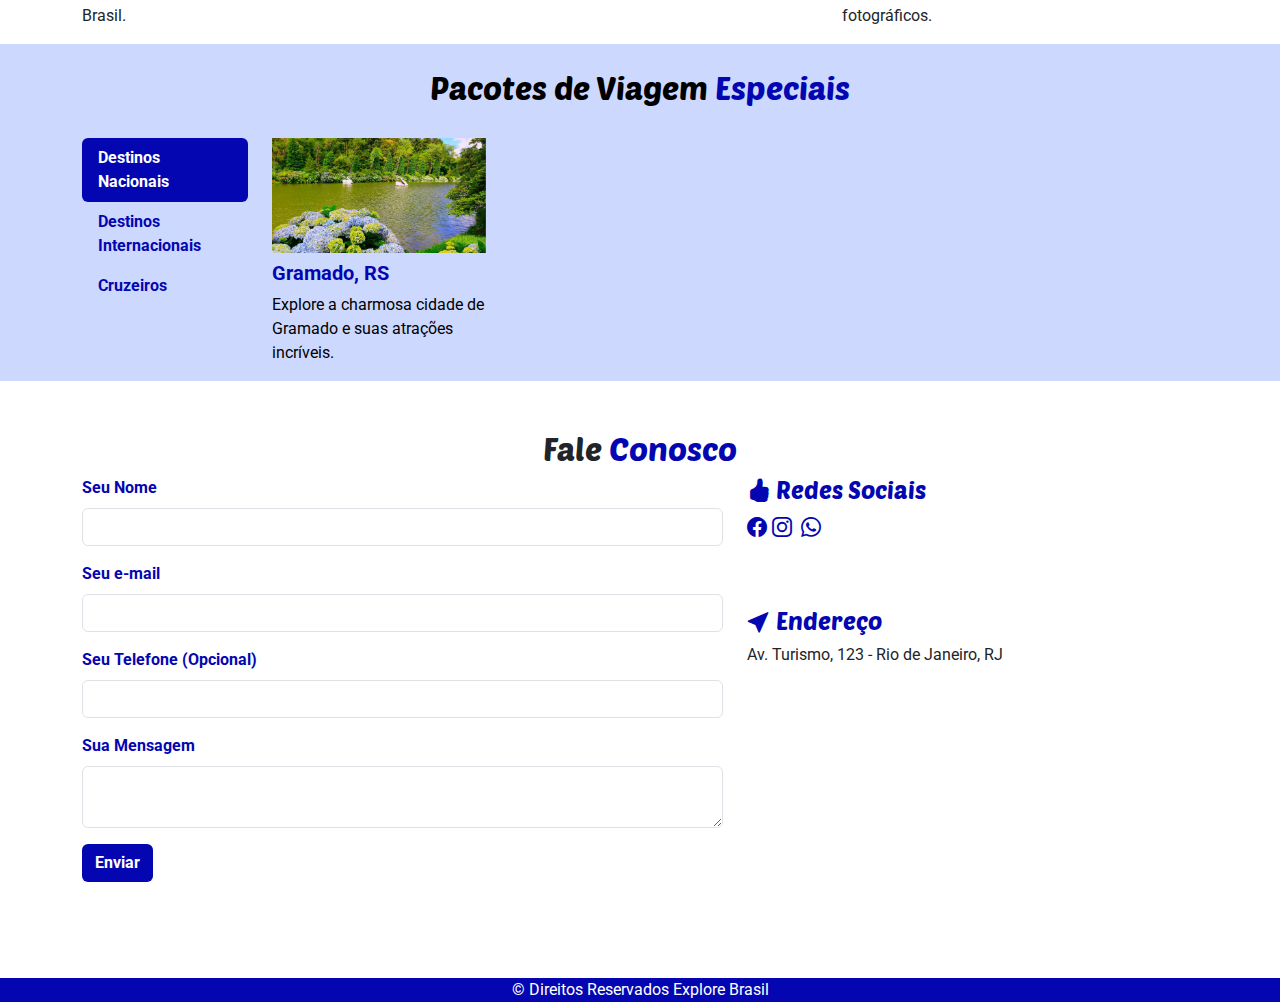
==== commit 7074ab8f: "fim expediente" ====
--- a/index.html
+++ b/index.html
@@ -162,7 +162,7 @@
                             <div class="tab-pane active" id="nacionais">
                                 <div class="row">
                                     <div class="col-md-3">
-                                        <img class="d-block w-100" src="images/cardapio/" alt="Gramado">
+                                        <img class="d-block w-100" src="images/especiais/nacionais/gramado-rs.jpg" alt="Gramado">
                                         <h5 class="text-colored fw-bold mt-2">Gramado, RS</h5>
                                         <p>
                                             Explore a charmosa cidade de Gramado e suas atrações incríveis.
@@ -174,7 +174,7 @@
                             <div class="tab-pane" id="internacionais">
                                 <div class="row">
                                     <div class="col-md-3">
-                                        <img class="d-block w-100" src="./images/pacotes/internacionais/paris.jpg" alt="Paris">
+                                        <img class="d-block w-100" src="./images/especiais/internacionais/Paris.jpg" alt="Paris">
                                         <h5 class="text-colored fw-bold mt-2">Paris, França</h5>
                                         <p>
                                             Descubra a Cidade Luz e suas maravilhas culturais e gastronômicas.
@@ -186,7 +186,7 @@
                             <div class="tab-pane" id="cruzeiros">
                                 <div class="row">
                                     <div class="col-md-3">
-                                        <img class="d-block w-100" src="./images/pacotes/cruzeiros/caribe.jpg" alt="Caribe">
+                                        <img class="d-block w-100" src="./images/especiais/cruzeiro/Cribe.jpg" alt="Caribe">
                                         <h5 class="text-colored fw-bold mt-2">Cruzeiro pelo Caribe</h5>
                                         <p>
                                             Relaxe em praias paradisíacas e aproveite o sol do Caribe.
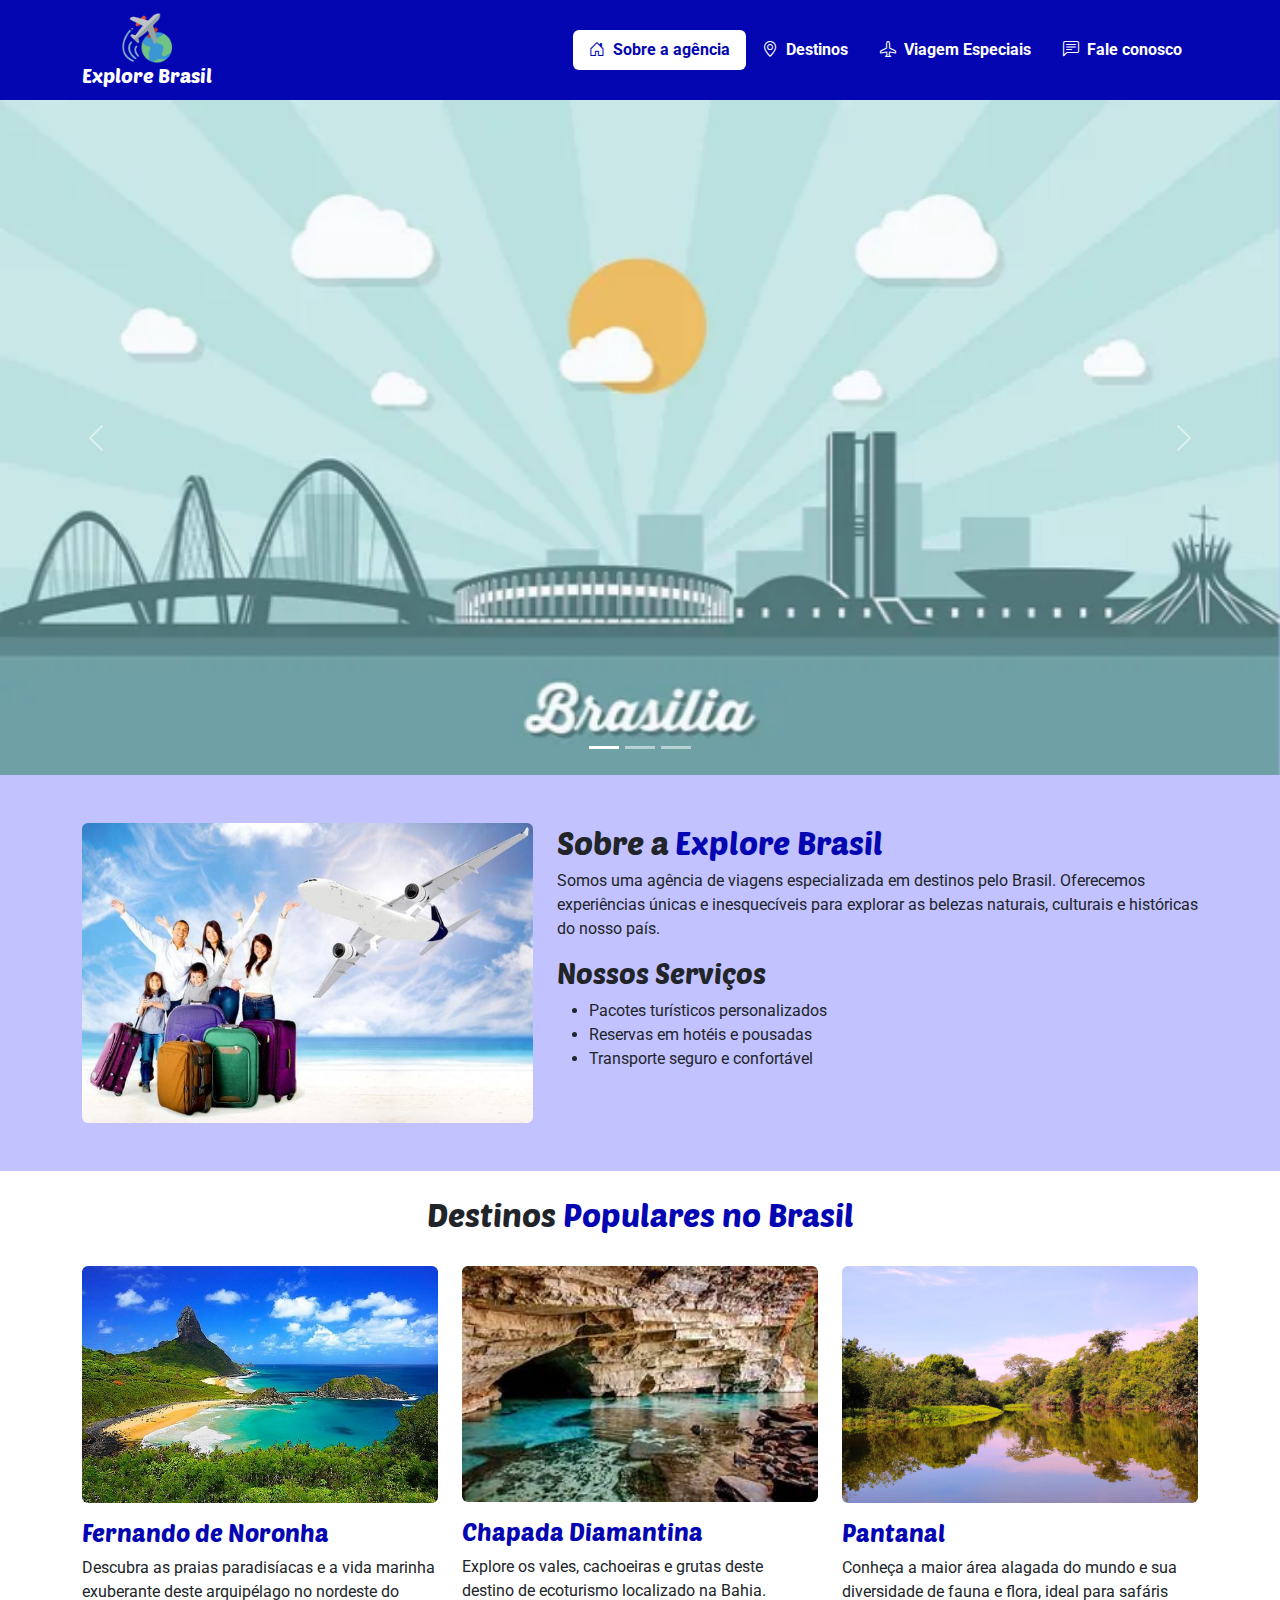
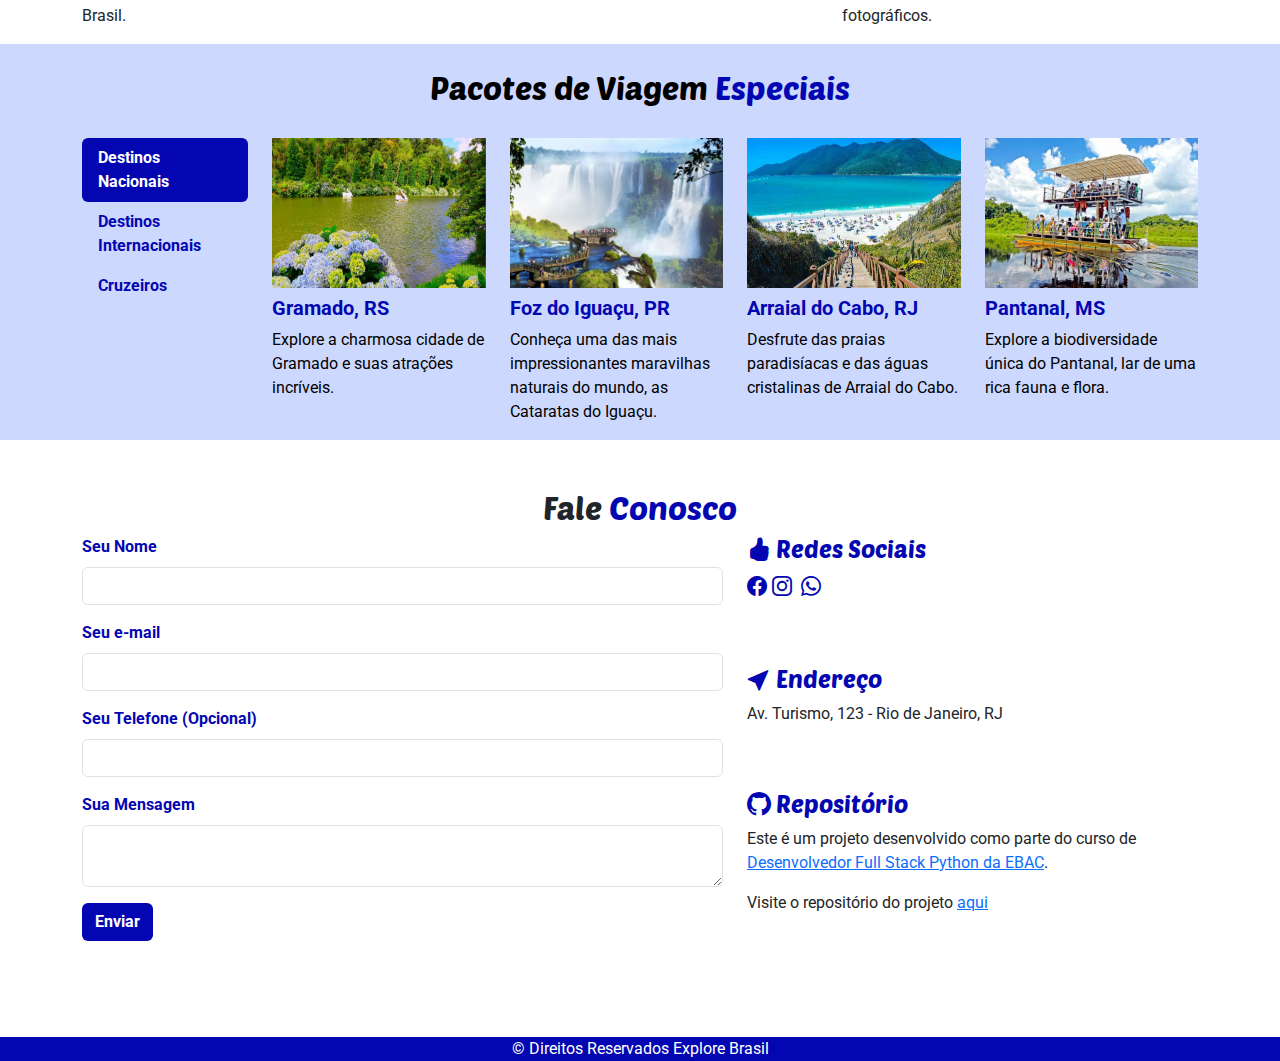
==== commit 163550bf: "finalizado" ====
--- a/index.html
+++ b/index.html
@@ -162,37 +162,97 @@
                             <div class="tab-pane active" id="nacionais">
                                 <div class="row">
                                     <div class="col-md-3">
-                                        <img class="d-block w-100" src="images/especiais/nacionais/gramado-rs.jpg" alt="Gramado">
+                                        <img class="d-block w-100 h-alto" src="images/especiais/nacionais/gramado-rs.jpg" alt="Gramado">
                                         <h5 class="text-colored fw-bold mt-2">Gramado, RS</h5>
                                         <p>
                                             Explore a charmosa cidade de Gramado e suas atrações incríveis.
                                         </p>
                                     </div>
-                                    <!-- Outros pacotes nacionais aqui -->
+                                    <div class="col-md-3">
+                                        <img class="d-block w-100 h-alto" src="images/especiais/nacionais/foz-do-iguacu-pr.webp" alt="Foz do Iguaçu">
+                                        <h5 class="text-colored fw-bold mt-2">Foz do Iguaçu, PR</h5>
+                                        <p>
+                                            Conheça uma das mais impressionantes maravilhas naturais do mundo, as Cataratas do Iguaçu.
+                                        </p>
+                                    </div>
+                                    <div class="col-md-3">
+                                        <img class="d-block w-100 h-alto" src="images/especiais/nacionais/arraial-do-cabo-rj.jpg" alt="Arraial do Cabo">
+                                        <h5 class="text-colored fw-bold mt-2">Arraial do Cabo, RJ</h5>
+                                        <p>
+                                            Desfrute das praias paradisíacas e das águas cristalinas de Arraial do Cabo.
+                                        </p>
+                                    </div>
+                                    <div class="col-md-3">
+                                        <img class="d-block w-100 h-alto" src="images/especiais/nacionais/pantanal.jpg" alt="Pantanal">
+                                        <h5 class="text-colored fw-bold mt-2">Pantanal, MS</h5>
+                                        <p>
+                                            Explore a biodiversidade única do Pantanal, lar de uma rica fauna e flora.
+                                        </p>
+                                    </div>
                                 </div>
                             </div>
                             <div class="tab-pane" id="internacionais">
                                 <div class="row">
                                     <div class="col-md-3">
-                                        <img class="d-block w-100" src="./images/especiais/internacionais/Paris.jpg" alt="Paris">
+                                        <img class="d-block w-100 h-alto" src="./images/especiais/internacionais/Paris.jpg" alt="Paris">
                                         <h5 class="text-colored fw-bold mt-2">Paris, França</h5>
                                         <p>
                                             Descubra a Cidade Luz e suas maravilhas culturais e gastronômicas.
                                         </p>
                                     </div>
-                                    <!-- Outros pacotes internacionais aqui -->
+                                    <div class="col-md-3">
+                                        <img class="d-block w-100 h-alto" src="./images/especiais/internacionais/london.webp" alt="Londres">
+                                        <h5 class="text-colored fw-bold mt-2">Londres, Reino Unido</h5>
+                                        <p>
+                                            Explore a rica história e a vibrante cultura de Londres, lar de ícones como o Big Ben e o Palácio de Buckingham.
+                                        </p>
+                                    </div>
+                                    <div class="col-md-3">
+                                        <img class="d-block w-100 h-alto" src="./images/especiais/internacionais/new-york.jpg" alt="Nova York">
+                                        <h5 class="text-colored fw-bold mt-2">Nova York, Estados Unidos</h5>
+                                        <p>
+                                            Conheça a cidade que nunca dorme, com seus arranha-céus imponentes, teatros da Broadway e uma diversidade cultural única.
+                                        </p>
+                                    </div>
+                                    <div class="col-md-3">
+                                        <img class="d-block w-100 h-alto" src="./images/especiais/internacionais/tokyo.jpeg" alt="Tóquio">
+                                        <h5 class="text-colored fw-bold mt-2">Tóquio, Japão</h5>
+                                        <p>
+                                            Adentre o fascinante mundo de Tóquio, onde tradição e modernidade se encontram em uma metrópole pulsante.
+                                        </p>
+                                    </div>
                                 </div>
                             </div>    
                             <div class="tab-pane" id="cruzeiros">
                                 <div class="row">
                                     <div class="col-md-3">
-                                        <img class="d-block w-100" src="./images/especiais/cruzeiro/Cribe.jpg" alt="Caribe">
+                                        <img class="d-block w-100 h-alto" src="./images/especiais/cruzeiro/mediterraneo.jpeg" alt="Cruzeiro no Mediterrâneo">
+                                        <h5 class="text-colored fw-bold mt-2">Cruzeiro pelo Mediterrâneo</h5>
+                                        <p>
+                                            Explore as encantadoras cidades costeiras e as culturas diversificadas ao longo do Mar Mediterrâneo.
+                                        </p>
+                                    </div>
+                                    <div class="col-md-3">
+                                        <img class="d-block w-100 h-alto" src="./images/especiais/cruzeiro/alasca.jpg" alt="Cruzeiro no Alasca">
+                                        <h5 class="text-colored fw-bold mt-2">Cruzeiro pelo Alasca</h5>
+                                        <p>
+                                            Admire a beleza natural deslumbrante do Alasca, com suas geleiras majestosas e vida selvagem exuberante.
+                                        </p>
+                                    </div>
+                                    <div class="col-md-3">
+                                        <img class="d-block w-100 h-alto" src="./images/especiais/cruzeiro/Cribe.jpg" alt="Cruzeiro pelo Caribe">
                                         <h5 class="text-colored fw-bold mt-2">Cruzeiro pelo Caribe</h5>
                                         <p>
                                             Relaxe em praias paradisíacas e aproveite o sol do Caribe.
                                         </p>
                                     </div>
-                                    <!-- Outros pacotes de cruzeiros aqui -->
+                                    <div class="col-md-3">
+                                        <img class="d-block w-100 h-alto" src="./images/especiais/cruzeiro/fiorde.jpg" alt="Cruzeiro pelos Fiordes Noruegueses">
+                                        <h5 class="text-colored fw-bold mt-2">Cruzeiro pelos Fiordes Noruegueses</h5>
+                                        <p>
+                                            Descubra a deslumbrante paisagem dos fiordes noruegueses, com suas montanhas íngremes e águas cristalinas.
+                                        </p>
+                                    </div>
                                 </div>
                             </div>
                         </div>
@@ -259,6 +319,16 @@
                             <p>
                                 Av. Turismo, 123 - Rio de Janeiro, RJ
                             </p>
+                        </div>
+                        <div class="row">
+                            <h3 class="section-title fs-4 text-colored mt-5">
+                                <i class="bi bi-github"></i>
+                                Repositório
+                            </h3>
+                            <p>
+                                Este é um projeto desenvolvido como parte do curso de <a href="https://ebaconline.com.br/full-stack-python">Desenvolvedor Full Stack Python da EBAC</a>.
+                            </p>
+                            <p>Visite o repositório do projeto <a href="https://github.com/TalisonAmorim/Projeto3_EBAC_Bootratap">aqui</a></p>
                         </div>
                     </div>
                 </div>
--- a/main.css
+++ b/main.css
@@ -75,6 +75,10 @@
     color: #fff;
 }
 
+.h-alto{
+    height: 150px !important
+}
+
 @media (max-width:767px) {
     .carousel-item img {
         height: 280px;
